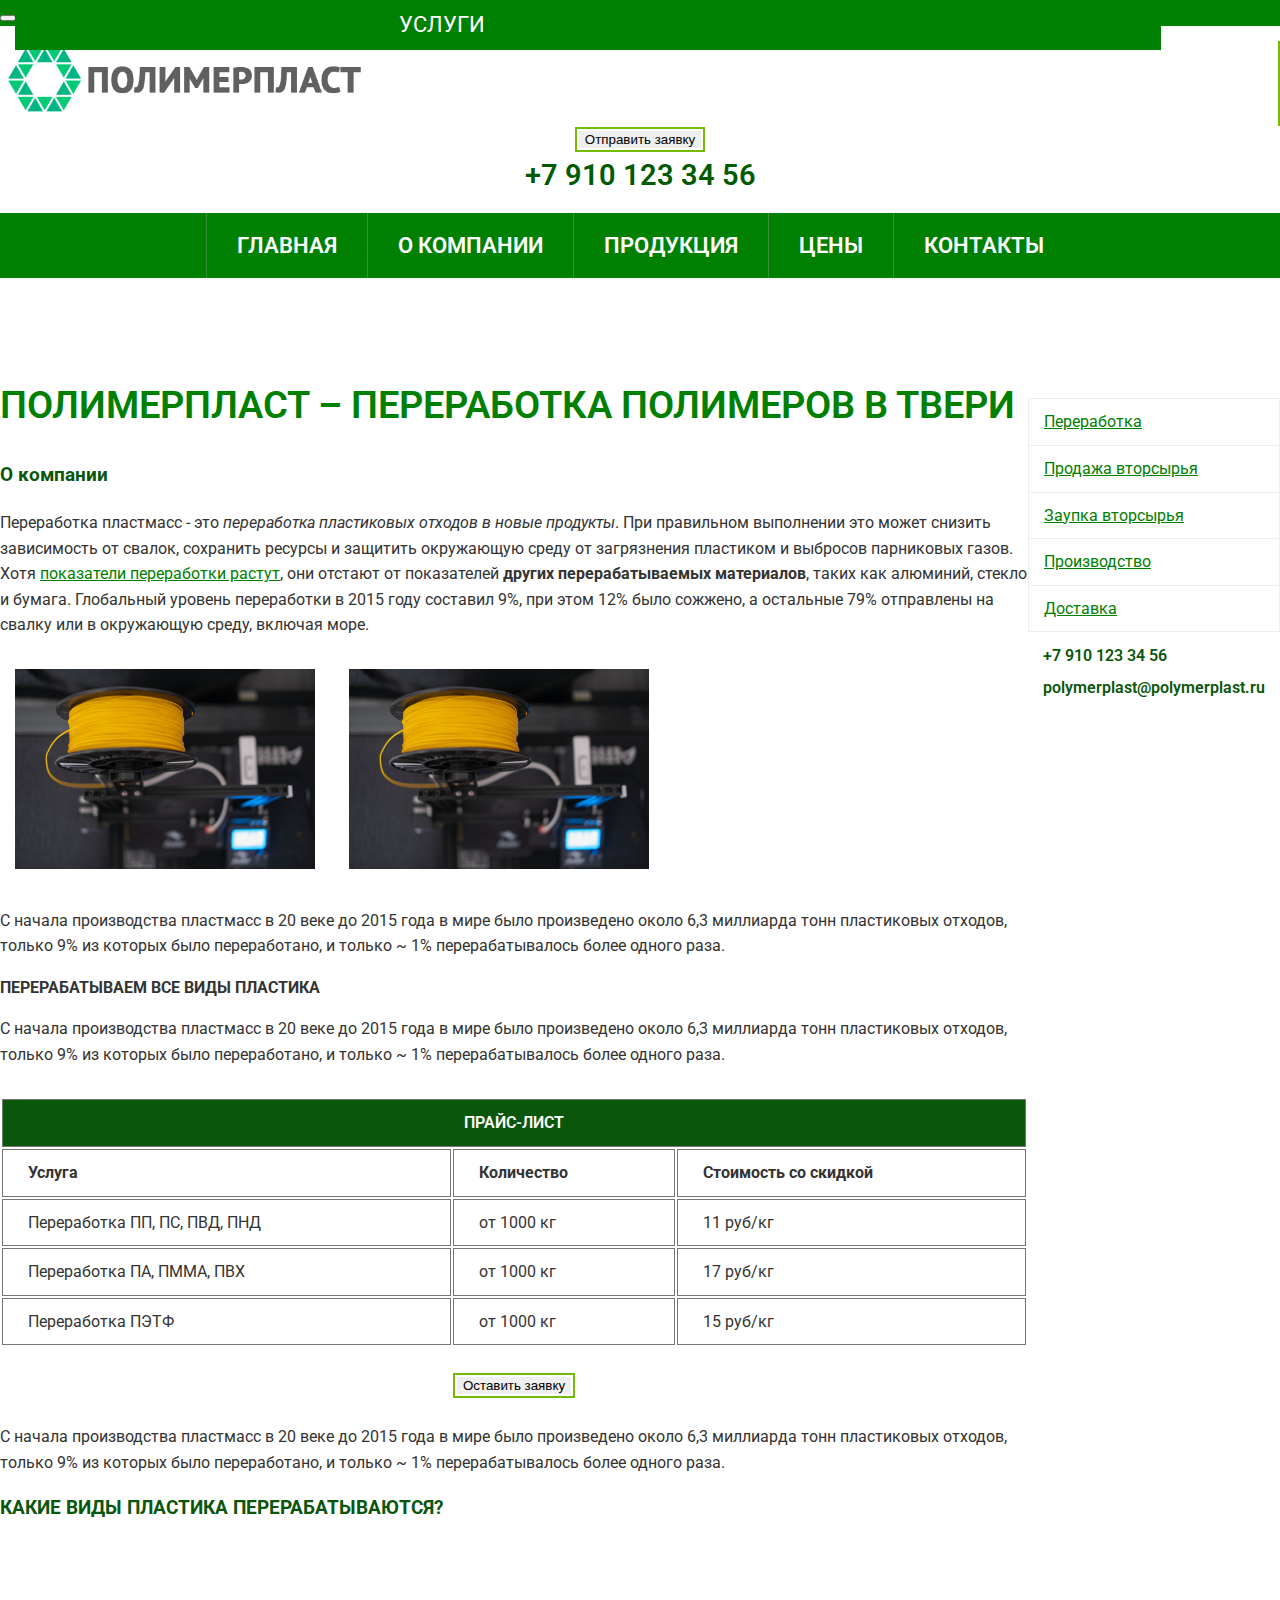
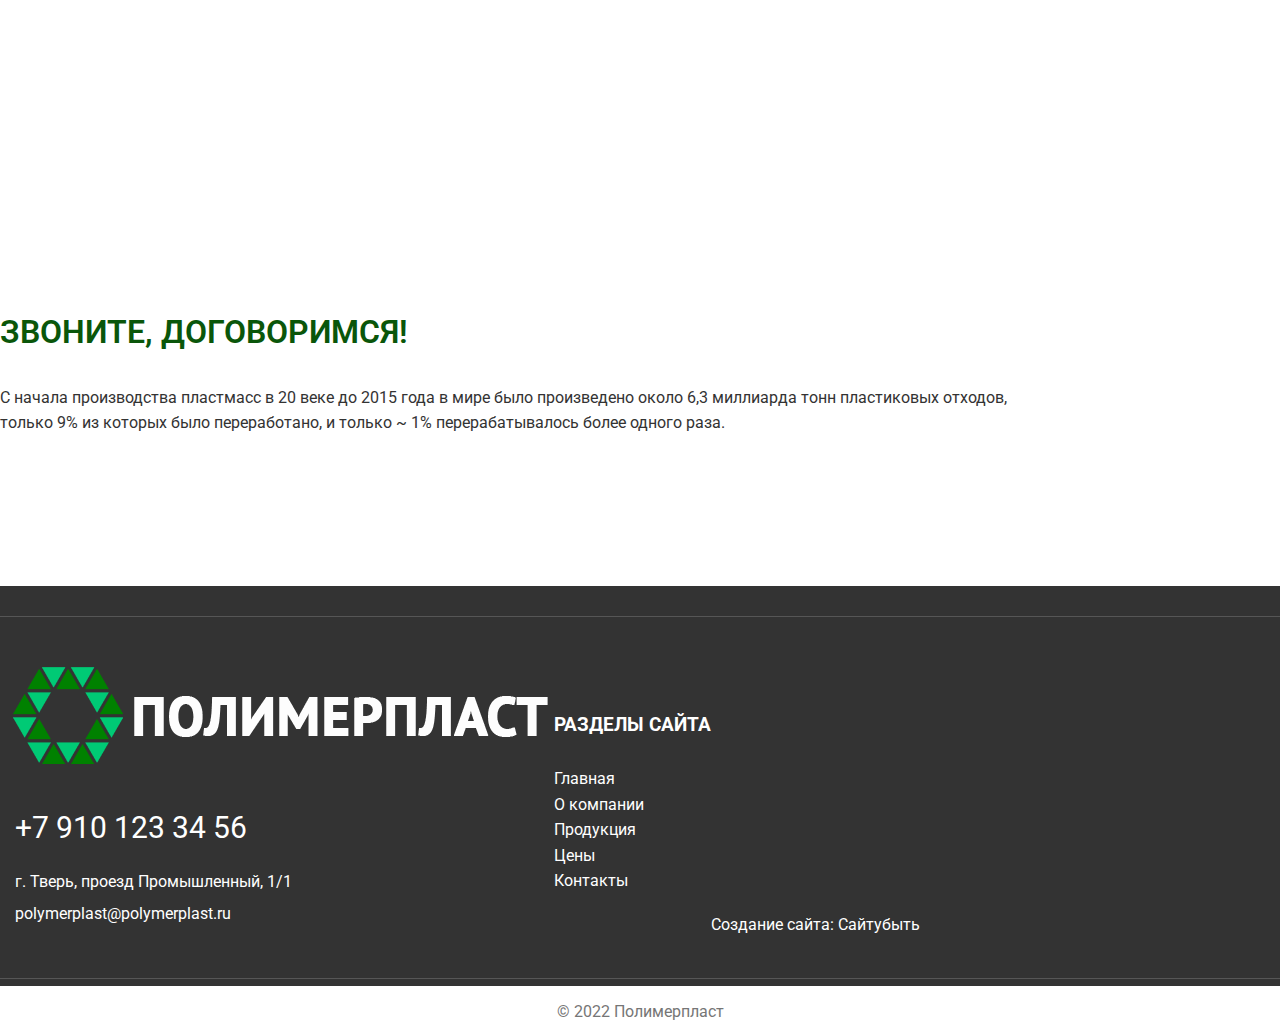
==== page.html @ 8bf26ef8 "Add files via upload" ====
<!DOCTYPE html>
<html lang="ru">

<head>
    <meta charset="UTF-8">
    <meta http-equiv="X-UA-Compatible" content="IE=edge">
    <meta name="viewport" content="width=device-width, initial-scale=1.0">
    <link rel="icon" href="favicon.ico" type="image/x-icon">
    <link rel="stylesheet" href="https://cdn.jsdelivr.net/npm/bootstrap@4.6.1/dist/css/bootstrap.min.css" integrity="sha384-zCbKRCUGaJDkqS1kPbPd7TveP5iyJE0EjAuZQTgFLD2ylzuqKfdKlfG/eSrtxUkn" crossorigin="anonymous">
    <link rel="stylesheet" href="assets/css/main.css">
    <link rel="stylesheet" href="assets/css/media.css">
    <link rel="stylesheet" href="assets/css/shapes.css">
    <link rel="preconnect" href="https://fonts.googleapis.com">
    <link rel="preconnect" href="https://fonts.gstatic.com" crossorigin>
    <link href="https://fonts.googleapis.com/css2?family=Roboto:ital,wght@0,100;0,300;0,400;0,700;1,100;1,300;1,400;1,700&display=swap" rel="stylesheet">
    <link rel="stylesheet" href="assets/css/font-awesome.min.css">
    <title>Полимерпласт – пример сайта</title>
</head>

<body>
    <div class="topnav d-none d-block d-sm-none d-sm-block d-md-none">
        <div class="container">
            <button class="header__logo-mb">
                <span class="hamburger"></span>
            </button>
        </div>
    </div>
    <header class="header">
        <div class="container d-none d-md-block">
            <div class="row align-items-center justify-content-between">
                <div class=".col-6 .col-md-6 header__logo">
                    <img src="assets/img/logo.png" alt="">
                </div>
                <div class="row align-items-center justify-content-between col-md-6">
                    <div class="col-lg-6 ta-center">
                        <button type="button" class="btn btn-success order">Отправить заявку</button>
                    </div>
                    <div class="col col-lg-auto">
                        <div class="header__phone ta-center">
                            +7 910 123 34 56
                        </div>
                    </div>
                </div>
            </div>
        </div>

    </header>
    <div class="topnav d-none d-sm-none d-md-block d-lg-block">
        <div class="container">
            <nav class="topnav__list">
                <a href="">Главная</a>
                <a href="">О компании</a>
                <a href="">Продукция</a>
                <a href="">Цены</a>
                <a href="">Контакты</a>
            </nav>
        </div>
    </div>

        <div class="container">
            <div class="breadcrumbs"> </div>
            <div class="about inner__wrap">
            <div class="inner__content col-lg-9 order-lg-2">
            <article>
                <div class="col-lg-12 col-md-12 justify-content-center">
                    <h1>Полимерпласт – переработка полимеров в Твери</h1>
                </div>
                <div class="col-lg-12 col-md-12 justify-content-center about__text">
                    <h3>О компании</h3>
                    <p>Переработка пластмасс - это <i>переработка пластиковых отходов в новые продукты</i>. При правильном выполнении это может снизить зависимость от свалок, сохранить ресурсы и защитить окружающую среду от загрязнения пластиком и выбросов парниковых
                        газов. Хотя <a href="">показатели переработки растут</a>, они отстают от показателей <strong>других перерабатываемых материалов</strong>, таких как алюминий, стекло и бумага. Глобальный уровень переработки в 2015 году составил 9%, при этом 12% было сожжено, а
                        остальные 79% отправлены на свалку или в окружающую среду, включая море.</p>
                    <img src="assets/img/3.jpg" alt="" style="width:300px;">
                    <img src="assets/img/3.jpg" alt="" style="width:300px;">
                        <p>С начала производства пластмасс в 20 веке до 2015 года в мире было произведено около 6,3 миллиарда тонн пластиковых отходов, только 9% из которых было переработано, и только ~ 1% перерабатывалось более одного раза.</p>
                <p><strong>ПЕРЕРАБАТЫВАЕМ ВСЕ ВИДЫ ПЛАСТИКА</strong></p>
               <p>С начала производства пластмасс в 20 веке до 2015 года в мире было произведено около 6,3 миллиарда тонн пластиковых отходов, только 9% из которых было переработано, и только ~ 1% перерабатывалось более одного раза.</p>
                    <table>
                        <th colspan="3">Прайс-лист</th>
                        <tr>
                            <td><b>Услуга</b></td>
                            <td><b>Количество</b></td>
                            <td><b>Стоимость со скидкой</b></td>
                        </tr>
                        <tr>
                            <td>Переработка ПП, ПС, ПВД, ПНД</td>
                            <td>от 1000 кг</td>
                            <td>11 руб/кг</td>
                        </tr>
                        <tr>
                            <td>Переработка ПА, ПММА, ПВХ</td>
                            <td>от 1000 кг</td>
                            <td>17 руб/кг</td>
                        </tr>
                        <tr>
                            <td>Переработка ПЭТФ</td>
                            <td>от 1000 кг</td>
                            <td>15 руб/кг</td>
                        </tr>
                    </table>
                    <button type="button" class="btn btn-success order inner-button">Оставить заявку</button>
                    <p>С начала производства пластмасс в 20 веке до 2015 года в мире было произведено около 6,3 миллиарда тонн пластиковых отходов, только 9% из которых было переработано, и только ~ 1% перерабатывалось более одного раза.</p>
                    <h3>КАКИЕ ВИДЫ ПЛАСТИКА ПЕРЕРАБАТЫВАЮТСЯ?</h3>
                    <div class="video__block">
                    <iframe width="100%" height="315" src="https://www.youtube.com/embed/jJlqyTb-oy0" title="YouTube video player" frameborder="0" allow="accelerometer; autoplay; clipboard-write; encrypted-media; gyroscope; picture-in-picture" allowfullscreen></iframe>
                    </div>
                    <h2>Звоните, договоримся!</h2>
                    <p>С начала производства пластмасс в 20 веке до 2015 года в мире было произведено около 6,3 миллиарда тонн пластиковых отходов, только 9% из которых было переработано, и только ~ 1% перерабатывалось более одного раза.</p>

                </div>
            </article>
        </div>
        <aside class="inner__menu col-lg-3 order-lg-1 d-none d-lg-block">
            <nav class="inner__menu-content">
                <ul class="leftmenu">
                    <a href=""><li>Переработка</li></a>
                    <a href=""><li>Продажа вторсырья</li></a>
                    <a href=""><li>Заупка вторсырья</li></a>
                    <a href=""><li>Производство</li></a>
                    <a href=""><li>Доставка</li></a>
                </ul>
            </nav>
            <div class="inner__menu-text">
            <p>+7 910 123 34 56</p>
            <p>polymerplast@polymerplast.ru</p>
        </div>
        </aside>
        </div>
    </div>


    <footer class="footer ">
        <div class="container footer__container justify-content-around">
            <div class="footer__logo"><img src="assets/img/logow.png" alt="">
                <p class="tel"> +7 910 123 34 56</p>
                <p>г. Тверь, проезд Промышленный, 1/1</p>
                <p>polymerplast@polymerplast.ru</p>
            </div>
            <div class="footer__menu">
                <h4>Разделы сайта</h4>
                <ul class="bmenu">
                    <li>Главная</li>
                    <li>О компании</li>
                    <li>Продукция</li>
                    <li>Цены</li>
                    <li>Контакты</li>
                </ul>
            </div>
            <div class="footer__contact">
                Создание сайта: Сайтубыть
            </div>
        </div>
        <span>&copy; 2022 Полимерпласт</span>
    </footer>
    <script src="https://cdn.jsdelivr.net/npm/jquery@3.5.1/dist/jquery.slim.min.js " integrity="sha384-DfXdz2htPH0lsSSs5nCTpuj/zy4C+OGpamoFVy38MVBnE+IbbVYUew+OrCXaRkfj " crossorigin="anonymous "></script>
    <script src="https://cdn.jsdelivr.net/npm/bootstrap@4.6.1/dist/js/bootstrap.bundle.min.js " integrity="sha384-fQybjgWLrvvRgtW6bFlB7jaZrFsaBXjsOMm/tB9LTS58ONXgqbR9W8oWht/amnpF " crossorigin="anonymous "></script>
    <script src="assets/js/script.js"></script>
</body>

</html>
---- assets/css/main.css ----
html {
    scroll-behavior: smooth;
}

body {
    font-size: 16px;
    font-family: 'Roboto', sans-serif;
    line-height: 1.6;
    color: #333;
    margin: 0;
    padding: 0;
}

*,
*:after,
*:before {
    box-sizing: border-box;
}

h1 {
    color: #008000;
    font-size: 2.4em;
    font-weight: 600;
    text-transform: uppercase;
}

h2 {
    color: #008000;
    font-size: 2em;
    font-weight: 600;
    text-transform: uppercase; 
}

a {
    color: #008000;
    text-decoration: underline;
}

a:hover {
    color: #398e39;
}

h2,
h3,
h4,
h5 {
    color: #0a560a
}

img {
    border: none;
}

article img {
    /* border: 5px solid #0a560a; */
    max-width: 100%;
    margin: 15px;
    transform: all .5s ease;
}

article img:hover {
    transform: scale(1.5, 1.5);
    z-index: 999;
}

.green {
    color: #398e39
}

.fixed {
    position: fixed;
    top: 0;
    z-index: 9999;
    left: 0;
    right: 0;
}

table {
    margin: 30px 0;
    width: 100%;
}

table th {
    background-color: #0a560a;
    border: 1px solid #767676;
    color: #fff;
    font-weight: 600;
    padding: 10px 25px;
    text-align: center;
    text-transform: uppercase;
}

table td {
    border: 1px solid #767676;
    font-weight: 400;
    padding: 10px 25px;
}

/* div {
    border: 1px solid red;
}  */


/* .content {
    margin: 0 auto;
    max-width: 1140px;
    width: 100%;
} */

.ta-center {
    text-align: center;
}


/* Header */

.header {
    padding: 15px 0;
}

.header__phone {
    color: #005b00;
    font-size: 1.8em;
    font-weight: 600;
}

.header__logo {
    border-right: 2px solid #74BC04;
    padding-right: 10px;
}

.header__logo img {
    width: 365px;
}

.order,
btn {
    border: none !important;
    border-radius: 0 !important;
    position: relative;
    -webkit-border-radius: ;
    -moz-border-radius: ;
    -ms-border-radius: ;
    -o-border-radius: ;
}

.order::before {
    content: "";
    position: absolute;
    left: -4px;
    top: -4px;
    border: 2px solid #74BC04;
    width: calc(100% + 8px);
    height: calc(100% + 8px);
}


/* Top menu */

.topnav {
    background-color: green;
}

.topnav__list {
    background-color: green;
    display: flex;
    justify-content: center;
    align-items: center;
}

.topnav__list a {
    border-left: 1px solid #398e39;
    color: #fff;
    font-size: 1.4em;
    font-weight: 600;
    display: block;
    padding: 15px 30px;
    text-transform: uppercase;
    text-decoration: none;
    transition: all .3s linear;
    -webkit-transition: all .3s linear;
    -moz-transition: all .3s linear;
    -ms-transition: all .3s linear;
    -o-transition: all .3s linear;
}

.topnav a:hover {
    background-color: #0a560a;
}


/* Slider */

.carousel-item {
    max-height: 600px;
}

.carousel-caption {
    top: 0 !important;
    text-align: left;
}

.slider {
    background: url(../img/3.jpg) center no-repeat;
    height: 600px !important;
}

.slider__intro {
    display: flex;
    justify-content: start;
    max-width: 1140px;
    margin: 0 auto;
    width: 100%;
}

.slider__intro-content {
    width: 80%;
}

.slider__slogan {
    color: #fff;
    font-size: 3em;
    font-weight: 600;
    margin-top: 20%;
    text-transform: uppercase;
}

.slider__slogan-desc {
    color: #fff;
    font-size: 2em;
    margin-bottom: 60px;
}


/*  */

.about {
    padding: 10px 0 100px;
}

.about__head {
    border-bottom: 1px solid #0a560a;
    margin: 60px 0 30px;
}

.about__text {
    margin-bottom: 50px;
}

.item {
    /* background-color: red; */
    color: #fff;
    height: 100px;
    max-width: 150px;
    text-align: center;
    transition: all 0.2s linear;
}

.item:hover {
    transform: scale(1.1, 1.1);
}

.item__wrapper {
    max-width: 150px;
    text-align: center;
}

.item__wrapper h5 {
    font-size: 1em;
    font-weight: 600;
    text-transform: uppercase;
}

.services {
    background: url(../img/4.jpg) center no-repeat;
    padding-top: 80px;
    padding-bottom: 80px;
}

.card {
    animation: smoothly-show-items 1.1s ease-in-out;
    padding-top: 15px;
    -webkit-animation: ;
}

.card img {
    transition: all 0.2s linear;
    -webkit-transition: all 0.2s linear;
    -moz-transition: all 0.2s linear;
    -ms-transition: all 0.2s linear;
    -o-transition: all 0.2s linear;
}

.card img:hover {
    transform: scale(1.1, 1.1);
}

.card__img-container {
    display: block;
    overflow: hidden;
}

.map {
    margin-top: 100px;
}


/* Footer */

footer {
    background: #333;
    color: #fff;
    height: 400px;
    padding-bottom: 10px;
    padding-top: 30px;
}

.footer__container {
    border-bottom: 1px solid #565656;
    border-top: 1px solid #565656;
    display: flex;
    padding: 40px 0;
}

.footer__logo img {
    width: 100%;
}

footer p {
    font-size: 1em;
    line-height: 1;
    padding-left: 15px;
}

footer p.tel {
    font-size: 1.9em;
}

.footer__menu {
    align-self: center;
}

.footer__menu h4 {
    color: #fff;
    font-size: 1.2em;
    text-transform: uppercase;
}

ul.bmenu {
    list-style-type: none;
    padding-left: 0;
}

.footer__contact {
    align-self: end;
}

footer span {
    color: #767676;
    display: block;
    padding: 20px 0 0;
    text-align: center;
    width: 100%;
}

/* Внутренние стили */

.breadcrumbs {
    height: 60px;
}

.inner__wrap {
    display: flex;
    justify-content: center;
}

.leftmenu {
    border: 1px solid #eaf2e8;
    border-bottom: 0;
    display: block;
    list-style: none;
    margin-top: 50px;
    padding: 0;
}

.leftmenu::before {
    content: "Услуги";
    position: absolute;
    display: flex;
    align-items: center;
    top: 0;
    height: 50px;
    background-color: #008000;
    width: 89.5%;
    text-align: center;
    color: #fff;
    font-size: 1.4em;
    text-transform: uppercase;
    left: 15px;
    padding: 10px 30%;
}

.leftmenu li {
    border-bottom: 1px solid #eaf2e8;
    display: block;
    padding: 10px 15px;
}

.leftmenu li:hover{
    background-color: #008000;
    color: #fff;
}

.inner__menu-text {
    color: #0a560a;
    line-height: 1;
    font-weight: 600;
    padding: 0 15px;
}

.inner-button {
    display: block;
    margin: 30px auto;
}

.video__block {

    margin: 30px 0;
}
---- assets/css/media.css ----
@media (min-width: 768px) and (max-width: 990px) {
    .header {
        padding: 0;
    }

    .topnav {
    background-color: green;
    padding: 10px 0;
}

    .topnav__list a {
        border-left: 1px solid #398e39;
        color: #fff;
        font-size: 1.2em;
        font-weight: 600;
        display: block;
        padding: 10px 15px;
        text-transform: uppercase;
        text-decoration: none;
        transition: all .3s linear;
        -webkit-transition: all .3s linear;
        -moz-transition: all .3s linear;
        -ms-transition: all .3s linear;
        -o-transition: all .3s linear;
    }

    .header__logo-mb {
        margin-left: 30px;
        background: none;
        border: none;
    }

    .hamburger {
        background-color: #fff;
        display: block;
        height: 2px;
        width: 40px;
        position: absolute;
        top: 45%;
        margin-top: -2px;
    }

    .hamburger:before {
        background-color: #fff;
        content: "";
        display: block;
        height: 2px;
        margin-bottom: 6px;
        width: 40px;
        position: absolute;
        top: -10px;
    }

    .hamburger:after {
        background-color: #fff;
        content: "";
        display: block;
        height: 2px;
        margin-bottom: 6px;
        width: 40px;
        position: absolute;
        top: 10px;
    }
}


@media (min-width: 320px) and (max-width: 768px) {
    
    .header {
        padding: 0;
    }

    .topnav {
        background-color: green;
        padding: 10px 0;
    }
    
    .topnav__list a {
        border-left: 1px solid #398e39;
        color: #fff;
        font-size: 1em;
        font-weight: 600;
        display: block;
        padding: 10px 5px;
        text-transform: uppercase;
        text-decoration: none;
        transition: all .3s linear;
        -webkit-transition: all .3s linear;
        -moz-transition: all .3s linear;
        -ms-transition: all .3s linear;
        -o-transition: all .3s linear;
    }

    .header__logo-mb {
        background: none;
        border: none;
    }

    .hamburger {
        background-color: #fff;
        display: block;
        height: 2px;
        width: 40px;
        position: absolute;
        top: 22px;
        margin-top: -2px;
    }

    .hamburger:before {
        background-color: #fff;
        content: "";
        display: block;
        height: 2px;
        margin-bottom: 6px;
        width: 40px;
        position: absolute;
        top: -10px;
    }

    .hamburger:after {
        background-color: #fff;
        content: "";
        display: block;
        height: 2px;
        margin-bottom: 6px;
        width: 40px;
        position: absolute;
        top: 10px;
    }
}
---- assets/css/shapes.css ----
.d16 {
    margin: 20px 0;
    margin-bottom: 20px;
    width: 250px;
    height: 100px;
    background: #008000;
    position: relative;
}

.d16:before,
.d16:after {
    content: "";
    width: 0px;
    height: 0;
    position: absolute;
    left: 0px;
    border-left: 75px solid transparent;
    border-right: 75px solid transparent;
}

.d16:before {
    top: -24px;
    border-bottom: 25px solid #008000;
}

.d16:after {
    bottom: -24px;
    border-top: 25px solid #008000;
}
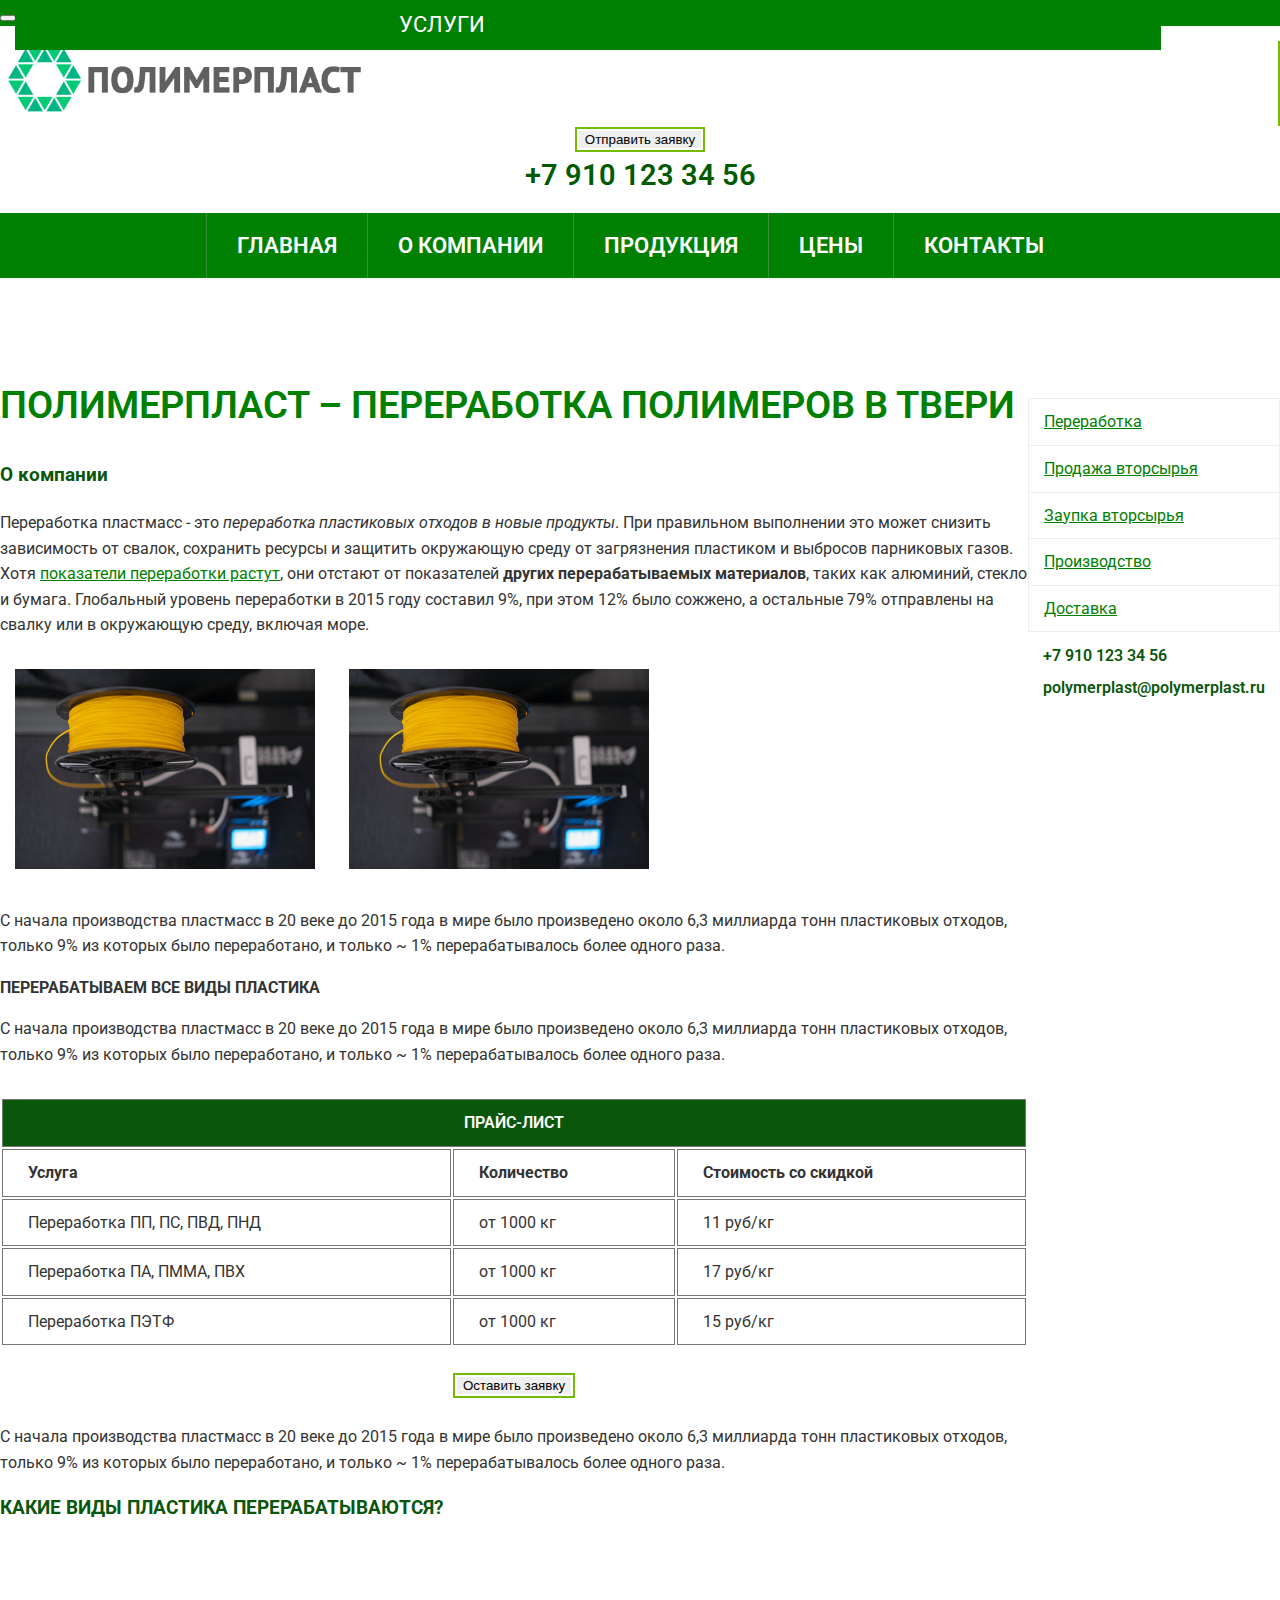
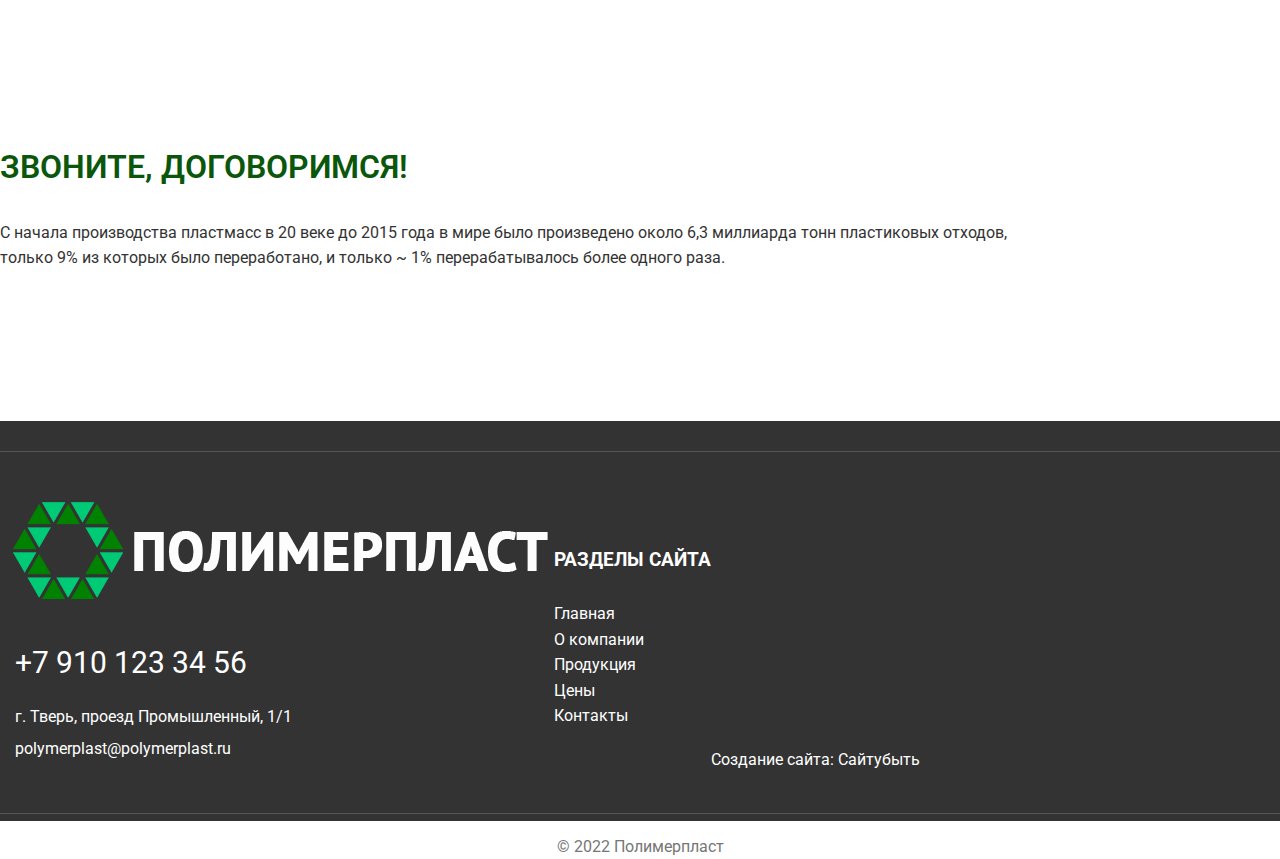
==== commit 6f932576: "Add files via upload" ====
--- a/page.html
+++ b/page.html
@@ -58,6 +58,7 @@
     </div>
 
         <div class="container">
+            <div class="row">
             <div class="breadcrumbs"> </div>
             <div class="about inner__wrap">
             <div class="inner__content col-lg-9 order-lg-2">
@@ -75,7 +76,7 @@
                         <p>С начала производства пластмасс в 20 веке до 2015 года в мире было произведено около 6,3 миллиарда тонн пластиковых отходов, только 9% из которых было переработано, и только ~ 1% перерабатывалось более одного раза.</p>
                 <p><strong>ПЕРЕРАБАТЫВАЕМ ВСЕ ВИДЫ ПЛАСТИКА</strong></p>
                <p>С начала производства пластмасс в 20 веке до 2015 года в мире было произведено около 6,3 миллиарда тонн пластиковых отходов, только 9% из которых было переработано, и только ~ 1% перерабатывалось более одного раза.</p>
-                    <table>
+                    <table class="table">
                         <th colspan="3">Прайс-лист</th>
                         <tr>
                             <td><b>Услуга</b></td>
@@ -102,7 +103,7 @@
                     <p>С начала производства пластмасс в 20 веке до 2015 года в мире было произведено около 6,3 миллиарда тонн пластиковых отходов, только 9% из которых было переработано, и только ~ 1% перерабатывалось более одного раза.</p>
                     <h3>КАКИЕ ВИДЫ ПЛАСТИКА ПЕРЕРАБАТЫВАЮТСЯ?</h3>
                     <div class="video__block">
-                    <iframe width="100%" height="315" src="https://www.youtube.com/embed/jJlqyTb-oy0" title="YouTube video player" frameborder="0" allow="accelerometer; autoplay; clipboard-write; encrypted-media; gyroscope; picture-in-picture" allowfullscreen></iframe>
+                    <iframe width="100%" height="auto" src="https://www.youtube.com/embed/jJlqyTb-oy0" title="YouTube video player" frameborder="0" allow="accelerometer; autoplay; clipboard-write; encrypted-media; gyroscope; picture-in-picture" allowfullscreen></iframe>
                     </div>
                     <h2>Звоните, договоримся!</h2>
                     <p>С начала производства пластмасс в 20 веке до 2015 года в мире было произведено около 6,3 миллиарда тонн пластиковых отходов, только 9% из которых было переработано, и только ~ 1% перерабатывалось более одного раза.</p>
@@ -126,6 +127,7 @@
         </div>
         </aside>
         </div>
+        </div>
     </div>
 
 
@@ -136,7 +138,7 @@
                 <p>г. Тверь, проезд Промышленный, 1/1</p>
                 <p>polymerplast@polymerplast.ru</p>
             </div>
-            <div class="footer__menu">
+            <div class="footer__menu d-none d-md-block">
                 <h4>Разделы сайта</h4>
                 <ul class="bmenu">
                     <li>Главная</li>
@@ -146,7 +148,7 @@
                     <li>Контакты</li>
                 </ul>
             </div>
-            <div class="footer__contact">
+            <div class="footer__contact d-none d-md-block">
                 Создание сайта: Сайтубыть
             </div>
         </div>
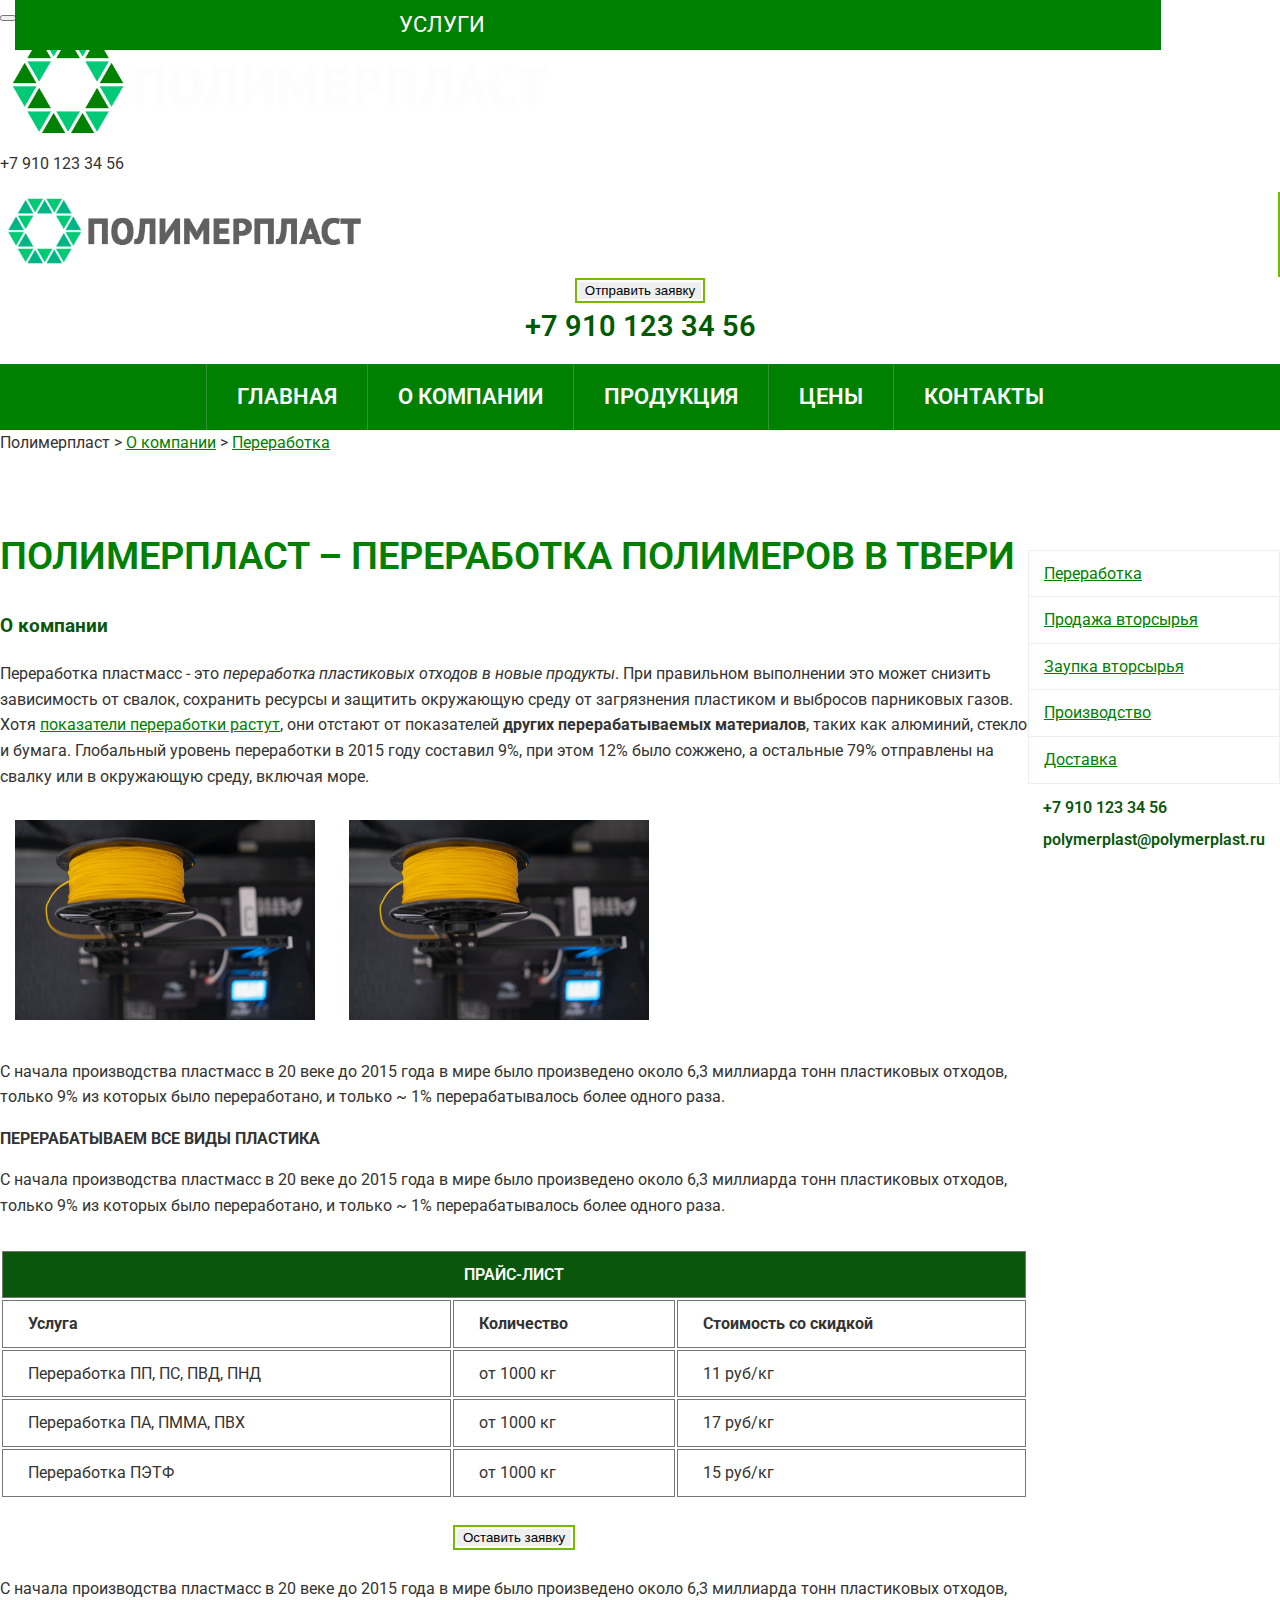
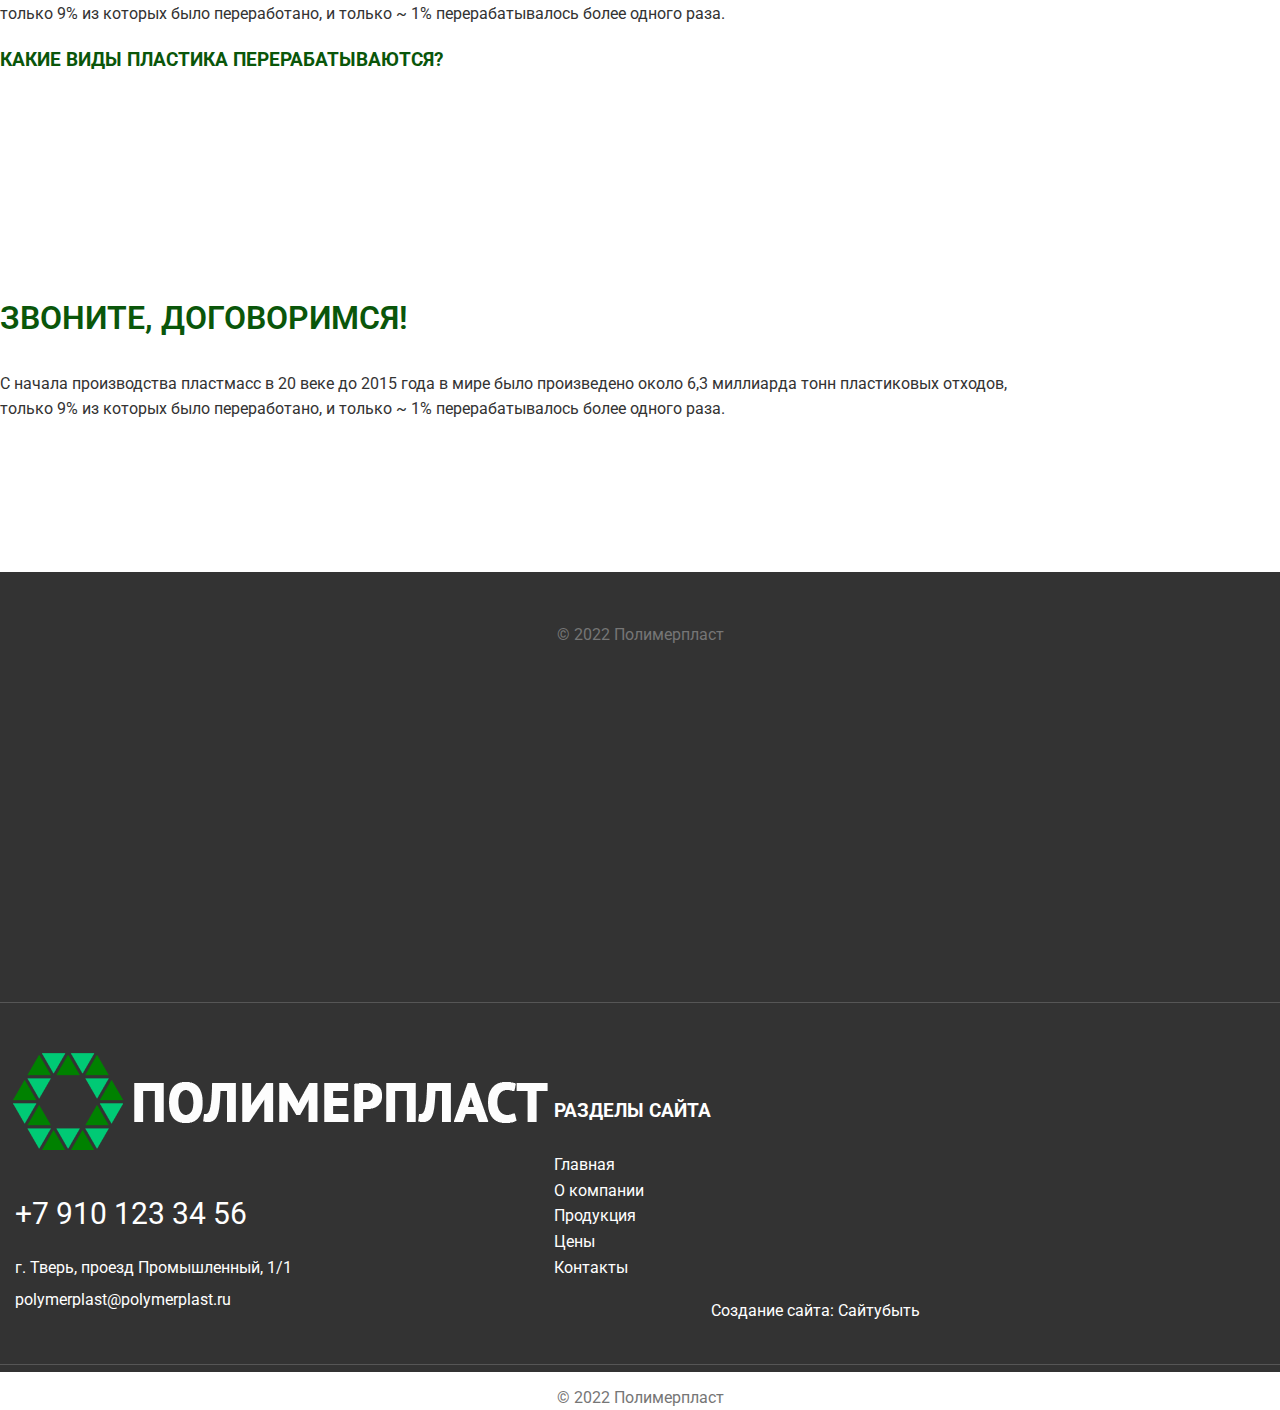
==== commit b12b0a8f: "Update page.html" ====
--- a/page.html
+++ b/page.html
@@ -18,18 +18,26 @@
 </head>
 
 <body>
-    <div class="topnav d-none d-block d-sm-none d-sm-block d-md-none">
+    <div class="topnav-mobile d-none d-block d-sm-none d-sm-block d-md-none">
         <div class="container">
+            <div class="topnav__wrapper">
             <button class="header__logo-mb">
                 <span class="hamburger"></span>
             </button>
+            <div class="logo__m">
+            <img class="logo__mobile" src="assets/img/logow.png" alt="">
+        </div>
+        <div class="topnav__mobile-phone">
+            +7 910 123 34 56
+        </div>
+    </div>
         </div>
     </div>
     <header class="header">
         <div class="container d-none d-md-block">
             <div class="row align-items-center justify-content-between">
                 <div class=".col-6 .col-md-6 header__logo">
-                    <img src="assets/img/logo.png" alt="">
+                    <a href="/" alt="logo"><img src="assets/img/logo.png" alt=""></a>
                 </div>
                 <div class="row align-items-center justify-content-between col-md-6">
                     <div class="col-lg-6 ta-center">
@@ -59,7 +67,7 @@
 
         <div class="container">
             <div class="row">
-            <div class="breadcrumbs"> </div>
+            <div class="breadcrumbs"> <span>Полимерпласт</span> > <a href="">О компании</a> > <a href="">Переработка</a></div>
             <div class="about inner__wrap">
             <div class="inner__content col-lg-9 order-lg-2">
             <article>
@@ -130,8 +138,11 @@
         </div>
     </div>
 
-
-    <footer class="footer ">
+    <footer class="mobile d-none d-block d-sm-none d-sm-block d-md-none">
+        <span>&copy; 2022 Полимерпласт</span>
+    </footer>
+         
+    <footer class="footer d-none d-lg-block">
         <div class="container footer__container justify-content-around">
             <div class="footer__logo"><img src="assets/img/logow.png" alt="">
                 <p class="tel"> +7 910 123 34 56</p>
@@ -159,4 +170,4 @@
     <script src="assets/js/script.js"></script>
 </body>
 
-</html>+</html>
--- a/assets/css/main.css
+++ b/assets/css/main.css
@@ -372,6 +372,7 @@
 .inner__wrap {
     display: flex;
     justify-content: center;
+    max-width:100%;
 }
 
 .leftmenu {
@@ -381,6 +382,11 @@
     list-style: none;
     margin-top: 50px;
     padding: 0;
+}
+
+.inner__content {
+   padding: 0;
+   margin: 0;
 }
 
 .leftmenu::before {
@@ -426,4 +432,4 @@
 .video__block {
 
     margin: 30px 0;
-}+}
--- a/assets/css/media.css
+++ b/assets/css/media.css
@@ -3,12 +3,12 @@
         padding: 0;
     }
 
-    .topnav {
+    .topnav-mobile {
     background-color: green;
     padding: 10px 0;
 }
 
-    .topnav__list a {
+    .topnav-mobile__list a {
         border-left: 1px solid #398e39;
         color: #fff;
         font-size: 1.2em;
@@ -70,12 +70,12 @@
         padding: 0;
     }
 
-    .topnav {
+    .topnav-mobile {
         background-color: green;
         padding: 10px 0;
     }
     
-    .topnav__list a {
+    .topnav-mobile__list a {
         border-left: 1px solid #398e39;
         color: #fff;
         font-size: 1em;
@@ -127,4 +127,4 @@
         position: absolute;
         top: 10px;
     }
-}+}
